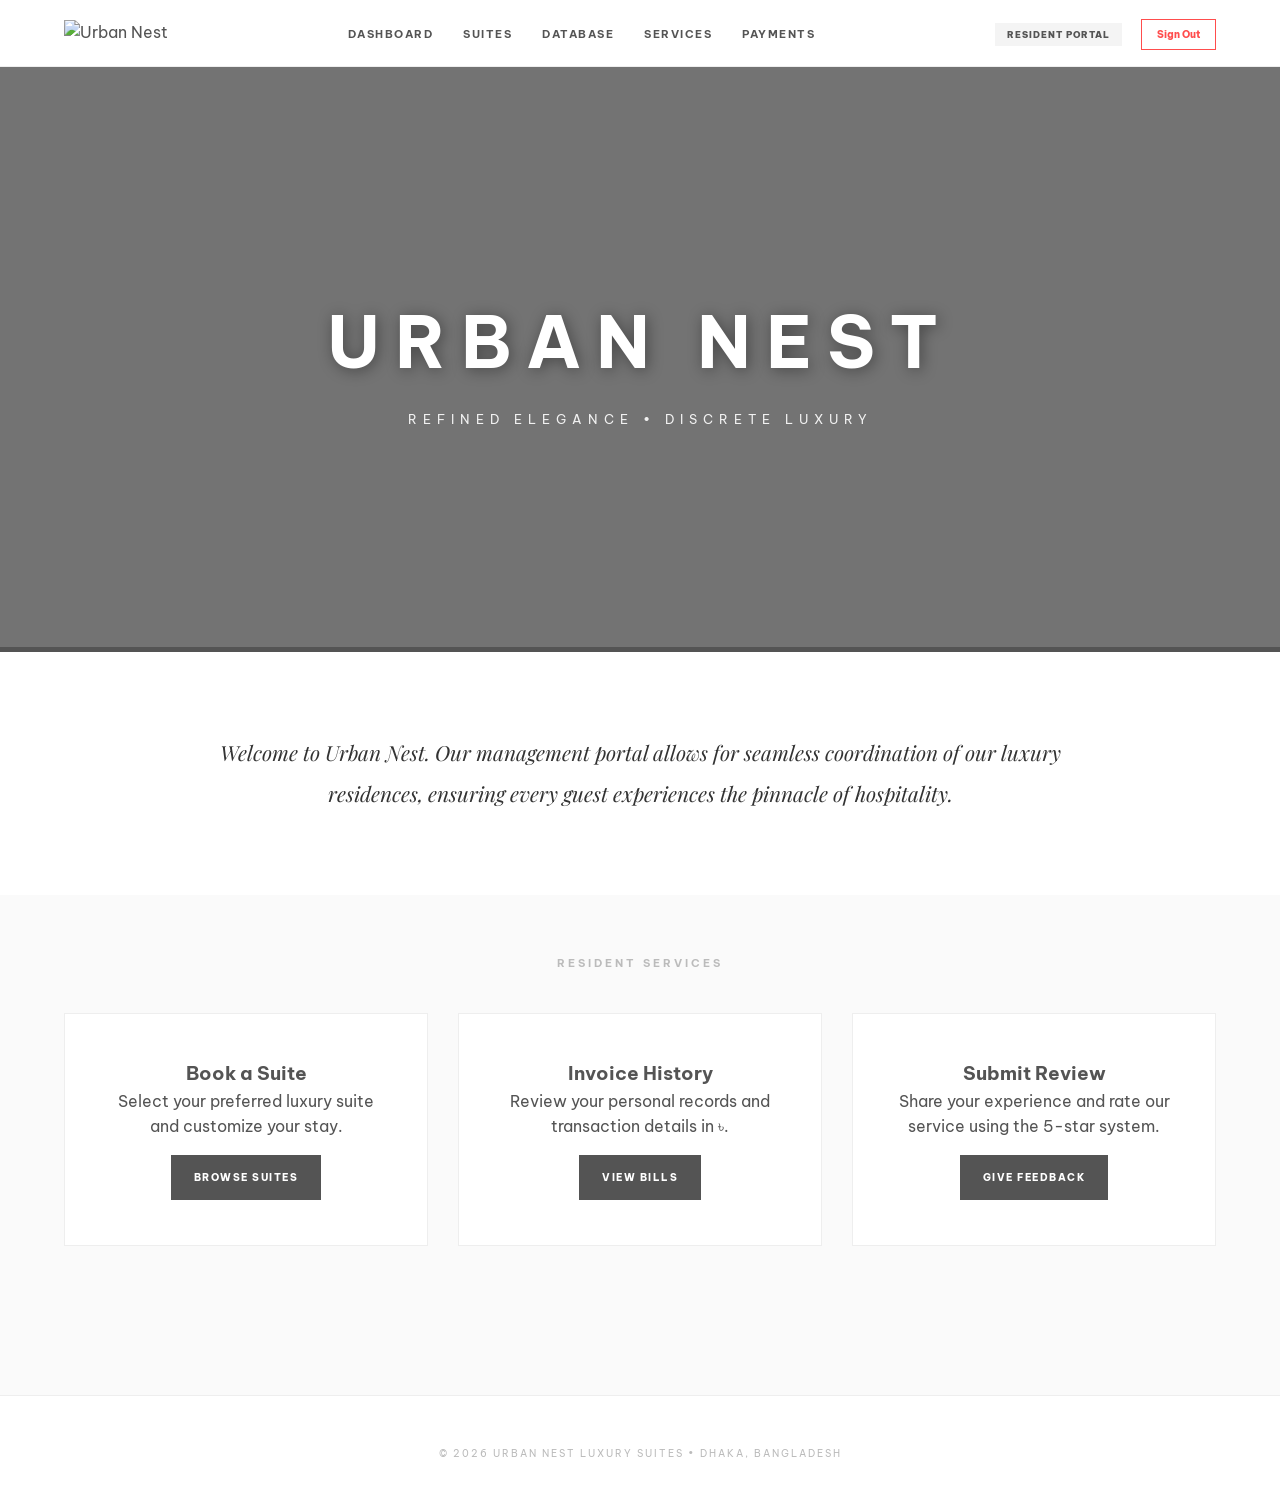
==== index.html @ 437c8533 "Add files via upload" ====
<!DOCTYPE html>
<html lang="en">
<head>
    <meta charset="UTF-8">
    <meta name="viewport" content="width=device-width, initial-scale=1.0">
    <title>Dashboard | Urban Nest Luxury Residences</title>
    <link href="https://fonts.googleapis.com/css2?family=Be+Vietnam+Pro:wght@300;400;600;700&family=Playfair+Display:ital,wght@1,300;1,400&display=swap" rel="stylesheet">
    <link rel="stylesheet" href="style.css">
</head>
<body>

    <header class="navbar">
        <div class="logo-container">
            <img src="./images/logo.png" alt="Urban Nest" class="main-logo-lg">
        </div>
        <nav>
            <ul id="nav-menu">
                <li class="active"><a href="index.html">Dashboard</a></li>
                <li><a href="rooms.html">Suites</a></li>
                <li class="admin-only"><a href="customers.html">Database</a></li>
                <li class="admin-only"><a href="services.html">Services</a></li>
                <li><a href="payments.html">Payments</a></li>
            </ul>
        </nav>
        <div class="system-access-header">
            <span id="user-badge">SECURE ACCESS</span>
            <a href="login.html" class="btn-logout-sm">Sign Out</a>
        </div>
    </header>

    <section class="hero">
        <div class="hero-content">
            <h1>Urban Nest</h1>
            <p>REFINED ELEGANCE • DISCRETE LUXURY</p>
        </div>
    </section>

    <section class="welcome-intro">
        <div class="intro-container">
            <p class="playfair-text">
                Welcome to Urban Nest. Our management portal allows for seamless coordination of our luxury residences, ensuring every guest experiences the pinnacle of hospitality.
            </p>
        </div>
    </section>

    <main id="main-content" class="mgmt-section">
        
        <div id="staff-view" style="display:none;">
            <h2 style="text-align:center; font-size: 0.7rem; letter-spacing: 3px; color: #bbb; margin-bottom: 40px; text-transform: uppercase;">Management Control Panel</h2>
            <div class="grid-container">
                <div class="mgmt-card">
                    <h3>Guest Database</h3>
                    <p>Add, update, or remove resident records and contact information.</p>
                    <a href="customers.html" class="btn-staff-sm" style="margin-top:15px;">Manage Database</a>
                </div>
                <div class="mgmt-card">
                    <h3>Service Config</h3>
                    <p>Add new amenities or update pricing for existing services in ৳ (BDT).</p>
                    <a href="services.html" class="btn-staff-sm" style="margin-top:15px;">Configure Menu</a>
                </div>
                <div class="mgmt-card">
                    <h3>Suite Status</h3>
                    <p>Monitor real-time room availability and toggle occupancy statuses.</p>
                    <a href="rooms.html" class="btn-staff-sm" style="margin-top:15px;">Room Control</a>
                </div>
            </div>
        </div>

        <div id="guest-view" style="display:none;">
            <h2 style="text-align:center; font-size: 0.7rem; letter-spacing: 3px; color: #bbb; margin-bottom: 40px; text-transform: uppercase;">Resident Services</h2>
            <div class="grid-container">
                <div class="mgmt-card">
                    <h3>Book a Suite</h3>
                    <p>Select your preferred luxury suite and customize your stay.</p>
                    <a href="rooms.html" class="btn-staff-sm" style="margin-top:15px;">Browse Suites</a>
                </div>
                <div class="mgmt-card">
                    <h3>Invoice History</h3>
                    <p>Review your personal records and transaction details in ৳.</p>
                    <a href="payments.html" class="btn-staff-sm" style="margin-top:15px;">View Bills</a>
                </div>
                <div class="mgmt-card">
                    <h3>Submit Review</h3>
                    <p>Share your experience and rate our service using the 5-star system.</p>
                    <a href="rooms.html" class="btn-staff-sm" style="margin-top:15px;">Give Feedback</a>
                </div>
            </div>
        </div>

    </main>

    <footer>
        <p>&copy; 2026 URBAN NEST LUXURY SUITES • DHAKA, BANGLADESH</p>
    </footer>

    <script src="script.js"></script>
</body>
</html>
---- style.css ----
/* =========================================
   1. GLOBAL SETTINGS & BRANDING
   ========================================= */
:root {
    --urban-gray: #545454;
    --dark-text: #333333;
    --light-gray: #888888;
    --white: #ffffff;
    --light-bg: #fafafa;
    --border-color: #eeeeee;
    --gold: #f1c40f;
    --accent-red: #ff4d4d;
    --font-main: 'Be Vietnam Pro', sans-serif;
    --font-serif: 'Playfair Display', serif;
    --transition: 0.3s cubic-bezier(0.4, 0, 0.2, 1);
}

* { box-sizing: border-box; margin: 0; padding: 0; }

body {
    font-family: var(--font-main);
    background-color: var(--white);
    color: var(--urban-gray);
    line-height: 1.6;
    overflow-x: hidden;
}

/* =========================================
   2. NAVIGATION (BIGGER LOGO: 120px)
   ========================================= */
.navbar {
    display: flex;
    justify-content: space-between;
    align-items: center;
    padding: 20px 5%; 
    border-bottom: 1px solid var(--border-color);
    background: var(--white);
    position: sticky;
    top: 0;
    z-index: 1000;
}

.main-logo-lg {
    height: 120px; 
    width: auto;
    transition: var(--transition);
}

nav ul { display: flex; gap: 30px; list-style: none; }

nav ul li a {
    text-decoration: none;
    color: var(--urban-gray);
    font-size: 0.7rem;
    font-weight: 700;
    text-transform: uppercase;
    letter-spacing: 1.5px;
}

#user-badge {
    font-size: 0.55rem;
    font-weight: 900;
    background: #f4f4f4;
    padding: 6px 12px;
    color: #555;
    margin-right: 15px;
    letter-spacing: 1px;
    text-transform: uppercase;
}

/* =========================================
   3. HERO SECTION (RESTORED IMAGE)
   ========================================= */
.hero {
    height: 65vh;
    background: linear-gradient(rgba(0,0,0,0.55), rgba(0,0,0,0.55)), 
                url('https://images.unsplash.com/photo-1542314831-068cd1dbfeeb?q=80&w=2000') center/cover no-repeat;
    display: flex; 
    flex-direction: column;
    justify-content: center; 
    align-items: center; 
    color: white; 
    text-align: center;
    border-bottom: 5px solid var(--urban-gray);
}

.hero h1 { 
    font-size: 4.5rem; 
    text-transform: uppercase; 
    letter-spacing: 15px; 
    font-weight: 700;
    margin-bottom: 10px;
    text-shadow: 2px 2px 15px rgba(0,0,0,0.4);
}

.hero p {
    font-size: 0.8rem;
    letter-spacing: 6px;
    font-weight: 400;
    text-transform: uppercase;
    color: rgba(255,255,255,0.9);
}

/* =========================================
   4. DASHBOARD & CARDS
   ========================================= */
.welcome-intro { padding: 80px 15%; text-align: center; }

.playfair-text {
    font-family: var(--font-serif);
    font-size: 1.3rem;
    line-height: 2;
    color: #333;
    font-style: italic;
    max-width: 1000px;
    margin: 0 auto;
}

.mgmt-section { padding: 60px 5%; background: var(--light-bg); min-height: 500px; }

.grid-container {
    display: grid;
    grid-template-columns: repeat(auto-fit, minmax(320px, 1fr));
    gap: 30px;
    max-width: 1200px;
    margin: 0 auto;
}

.mgmt-card {
    background: white; 
    padding: 45px; 
    border: 1px solid var(--border-color);
    text-align: center; 
    transition: var(--transition);
}

.mgmt-card:hover { transform: translateY(-8px); box-shadow: 0 15px 40px rgba(0,0,0,0.06); }

/* =========================================
   5. STAR RATING SYSTEM
   ========================================= */
.star-rating { 
    font-size: 2.5rem; 
    margin: 20px 0; 
    text-align: center; 
}

.star { 
    cursor: pointer; 
    color: #ddd; 
    transition: 0.2s ease-in-out; 
    padding: 0 5px; 
    display: inline-block;
}

.star.active { 
    color: var(--gold); 
    transform: scale(1.1);
}

/* =========================================
   6. BUTTONS & UI
   ========================================= */
.btn-staff-sm, .btn-guest-sm {
    font-family: var(--font-main);
    font-size: 0.6rem;
    font-weight: 800;
    text-transform: uppercase;
    padding: 14px 22px;
    cursor: pointer;
    letter-spacing: 1.5px;
    transition: var(--transition);
    border: 1.5px solid var(--urban-gray);
    display: inline-block;
    text-decoration: none;
}

.btn-staff-sm { background: var(--urban-gray); color: white; }
.btn-guest-sm { background: transparent; color: var(--urban-gray); }

.btn-logout-sm {
    text-decoration: none; 
    color: var(--accent-red); 
    font-size: 0.6rem;
    font-weight: 800; 
    border: 1.5px solid var(--accent-red); 
    padding: 8px 15px;
}

/* =========================================
   7. MODALS & FORMS
   ========================================= */
.modal {
    position: fixed; top: 0; left: 0; width: 100%; height: 100%;
    background: rgba(0,0,0,0.85); display: flex;
    justify-content: center; align-items: center; z-index: 2000;
}

.modal-content {
    background: white; width: 450px; padding: 45px; position: relative;
    box-shadow: 0 30px 60px rgba(0,0,0,0.5);
}

.login-field {
    width: 100%;
    padding: 12px;
    font-size: 0.9rem;
    border: 1px solid var(--border-color);
    background: #fafafa;
    font-family: inherit;
    margin-top: 5px;
}

/* =========================================
   8. TABLES (BDT ৳)
   ========================================= */
.table-box { background: white; padding: 35px; border: 1px solid var(--border-color); overflow-x: auto; }
table { width: 100%; border-collapse: collapse; }
th, td { padding: 18px; text-align: left; border-bottom: 1px solid var(--border-color); font-size: 0.8rem; }
th { text-transform: uppercase; color: #aaa; background: #fafafa; letter-spacing: 1px; }

.status-badge { font-size: 0.55rem; font-weight: 800; padding: 5px 12px; text-transform: uppercase; }
.status-green { background: #e8f5e9; color: #2e7d32; }
.status-red { background: #ffebee; color: #c62828; }

/* =========================================
   9. FOOTER
   ========================================= */
footer {
    padding: 50px 5%; text-align: center;
    font-size: 0.65rem; color: #bbb;
    letter-spacing: 2px; text-transform: uppercase;
    border-top: 1px solid var(--border-color);

    /* =========================================
   10. SERVICE SELECTION (ADDED ONLY)
   ========================================= */

.service-box {
    margin-right: 8px;
    transform: scale(1.1);
    cursor: pointer;
}

.service-item {
    display: flex;
    align-items: center;
    font-size: 0.75rem;
    padding: 6px 0;
    color: var(--urban-gray);
}

.service-container {
    max-height: 120px;
    overflow-y: auto;
    border: 1px solid var(--border-color);
    padding: 10px;
    margin-top: 10px;
    background: #fff;
    border-radius: 4px;
}

.service-title {
    font-size: 0.7rem;
    font-weight: 700;
    margin-bottom: 8px;
    letter-spacing: 1px;
    text-transform: uppercase;
    color: #666;
}
}
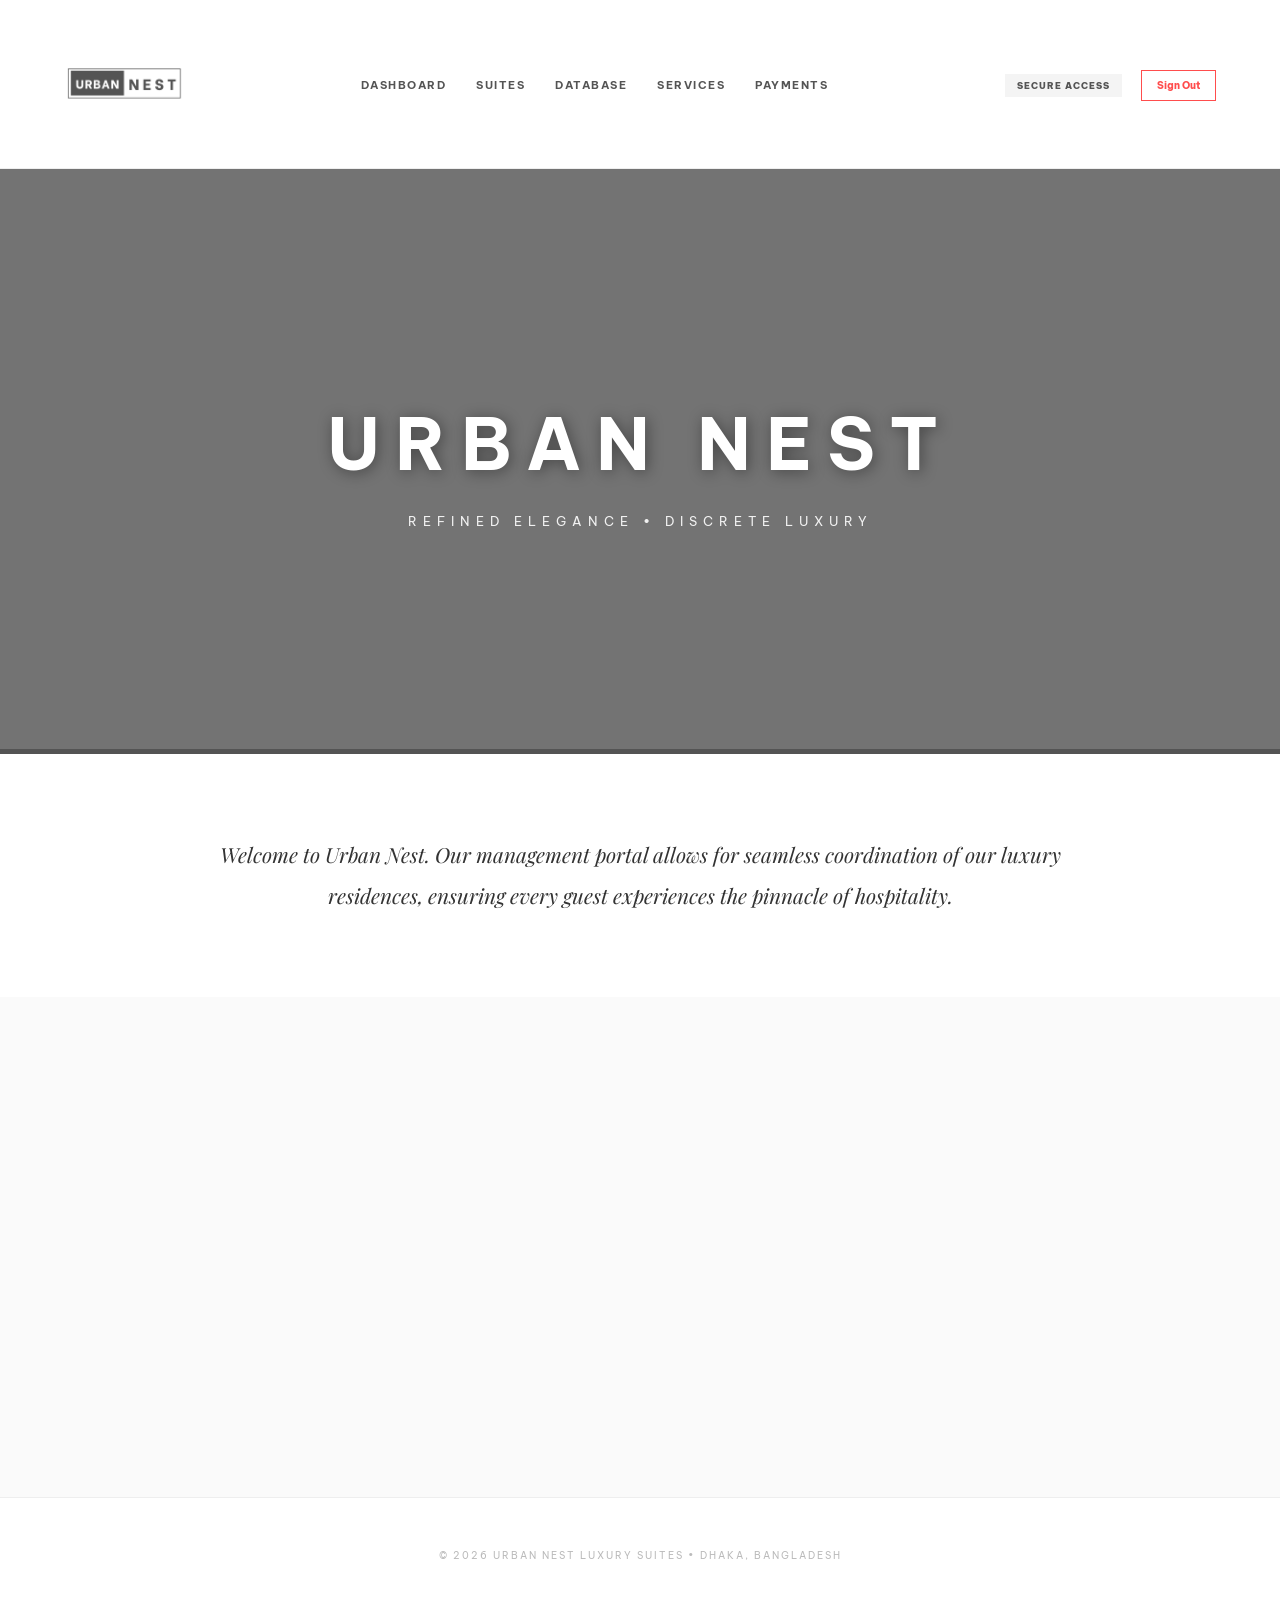
==== commit 1620a2e7: "Update index(logo).html" ====
--- a/index.html
+++ b/index.html
@@ -11,7 +11,7 @@
 
     <header class="navbar">
         <div class="logo-container">
-            <img src="./images/logo.png" alt="Urban Nest" class="main-logo-lg">
+            <img src="logo.png" alt="Urban Nest" class="main-logo-lg">
         </div>
         <nav>
             <ul id="nav-menu">
@@ -95,4 +95,4 @@
 
     <script src="script.js"></script>
 </body>
-</html>+</html>
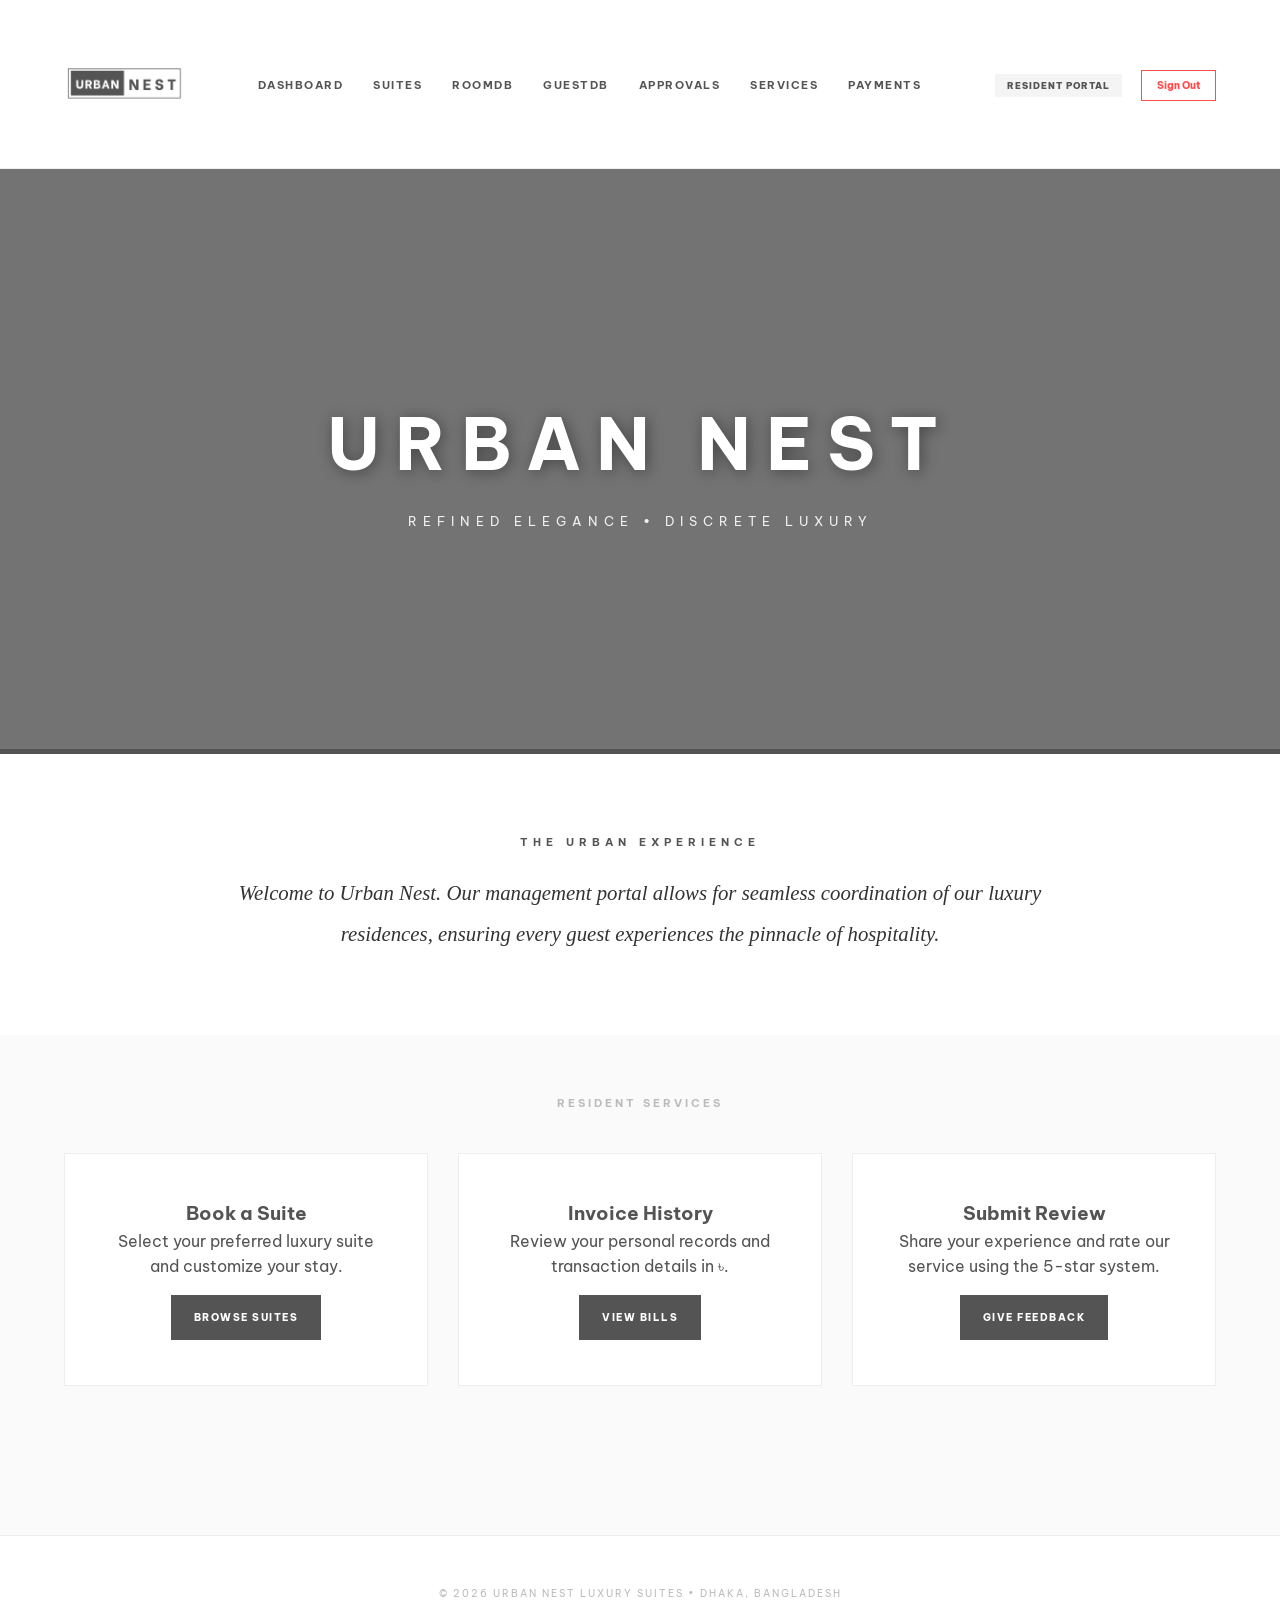
==== commit dc8f3f9d: "Update index.html" ====
--- a/index.html
+++ b/index.html
@@ -4,8 +4,8 @@
     <meta charset="UTF-8">
     <meta name="viewport" content="width=device-width, initial-scale=1.0">
     <title>Dashboard | Urban Nest Luxury Residences</title>
-    <link href="https://fonts.googleapis.com/css2?family=Be+Vietnam+Pro:wght@300;400;600;700&family=Playfair+Display:ital,wght@1,300;1,400&display=swap" rel="stylesheet">
-    <link rel="stylesheet" href="style.css">
+    <link href="https://fonts.googleapis.com/css2?family=Be+Vietnam+Pro:wght@300;400;600;700&family=Libre+Baskerville:ital,wght@0,400;0,700;1,400&display=swap" rel="stylesheet">
+    <link rel="stylesheet" href="style.css?v=999">
 </head>
 <body>
 
@@ -17,7 +17,9 @@
             <ul id="nav-menu">
                 <li class="active"><a href="index.html">Dashboard</a></li>
                 <li><a href="rooms.html">Suites</a></li>
-                <li class="admin-only"><a href="customers.html">Database</a></li>
+                <li class="admin-only"><a href="roomdb.html">ROOMDB</a></li>
+                <li class="admin-only"><a href="customers.html">GUESTDB</a></li>
+                <li class="admin-only"><a href="approvals.html">Approvals</a></li>
                 <li class="admin-only"><a href="services.html">Services</a></li>
                 <li><a href="payments.html">Payments</a></li>
             </ul>
@@ -30,13 +32,15 @@
 
     <section class="hero">
         <div class="hero-content">
-            <h1>Urban Nest</h1>
-            <p>REFINED ELEGANCE • DISCRETE LUXURY</p>
+            <h1>URBAN NEST</h1>
+            <p>Refined Elegance • Discrete Luxury</p>
+            <div class="scroll-indicator"></div>
         </div>
     </section>
 
     <section class="welcome-intro">
         <div class="intro-container">
+            <h2 style="font-size: 0.7rem; letter-spacing: 5px; color: var(--accent-gold); text-transform: uppercase; margin-bottom: 20px;">The Urban Experience</h2>
             <p class="playfair-text">
                 Welcome to Urban Nest. Our management portal allows for seamless coordination of our luxury residences, ensuring every guest experiences the pinnacle of hospitality.
             </p>
@@ -49,19 +53,34 @@
             <h2 style="text-align:center; font-size: 0.7rem; letter-spacing: 3px; color: #bbb; margin-bottom: 40px; text-transform: uppercase;">Management Control Panel</h2>
             <div class="grid-container">
                 <div class="mgmt-card">
-                    <h3>Guest Database</h3>
-                    <p>Add, update, or remove resident records and contact information.</p>
-                    <a href="customers.html" class="btn-staff-sm" style="margin-top:15px;">Manage Database</a>
+                    <h3>GUESTDB</h3>
+                    <p>Access the unified resident registry and contact information.</p>
+                    <a href="customers.html" class="btn-staff-sm" style="margin-top:15px;">Enter GUESTDB</a>
                 </div>
                 <div class="mgmt-card">
-                    <h3>Service Config</h3>
-                    <p>Add new amenities or update pricing for existing services in ৳ (BDT).</p>
-                    <a href="services.html" class="btn-staff-sm" style="margin-top:15px;">Configure Menu</a>
+                    <h3>ROOMDB</h3>
+                    <p>View tabular data, nightly rates, and current status markers.</p>
+                    <a href="roomdb.html" class="btn-staff-sm" style="margin-top:15px;">Enter ROOMDB</a>
                 </div>
                 <div class="mgmt-card">
-                    <h3>Suite Status</h3>
-                    <p>Monitor real-time room availability and toggle occupancy statuses.</p>
-                    <a href="rooms.html" class="btn-staff-sm" style="margin-top:15px;">Room Control</a>
+                    <h3>Suites</h3>
+                    <p>Visual suite status, occupancy logistics, and inventory control.</p>
+                    <a href="rooms.html" class="btn-staff-sm" style="margin-top:15px;">Inventory</a>
+                </div>
+                <div class="mgmt-card">
+                    <h3>Accounting</h3>
+                    <p>Monitor transaction history, approve billing, and print invoices.</p>
+                    <a href="payments.html" class="btn-staff-sm" style="margin-top:15px;">Payments</a>
+                </div>
+                <div class="mgmt-card">
+                    <h3>Approvals</h3>
+                    <p>Review and accept or reject pending guest check-in requests.</p>
+                    <a href="approvals.html" class="btn-staff-sm" style="margin-top:15px;">Manage Approvals</a>
+                </div>
+                <div class="mgmt-card">
+                    <h3>Services</h3>
+                    <p>Configure luxury amenities and adjust service pricing in ৳.</p>
+                    <a href="services.html" class="btn-staff-sm" style="margin-top:15px;">Configure</a>
                 </div>
             </div>
         </div>
@@ -93,6 +112,6 @@
         <p>&copy; 2026 URBAN NEST LUXURY SUITES • DHAKA, BANGLADESH</p>
     </footer>
 
-    <script src="script.js"></script>
+    <script src="script.js?v=999"></script>
 </body>
 </html>
